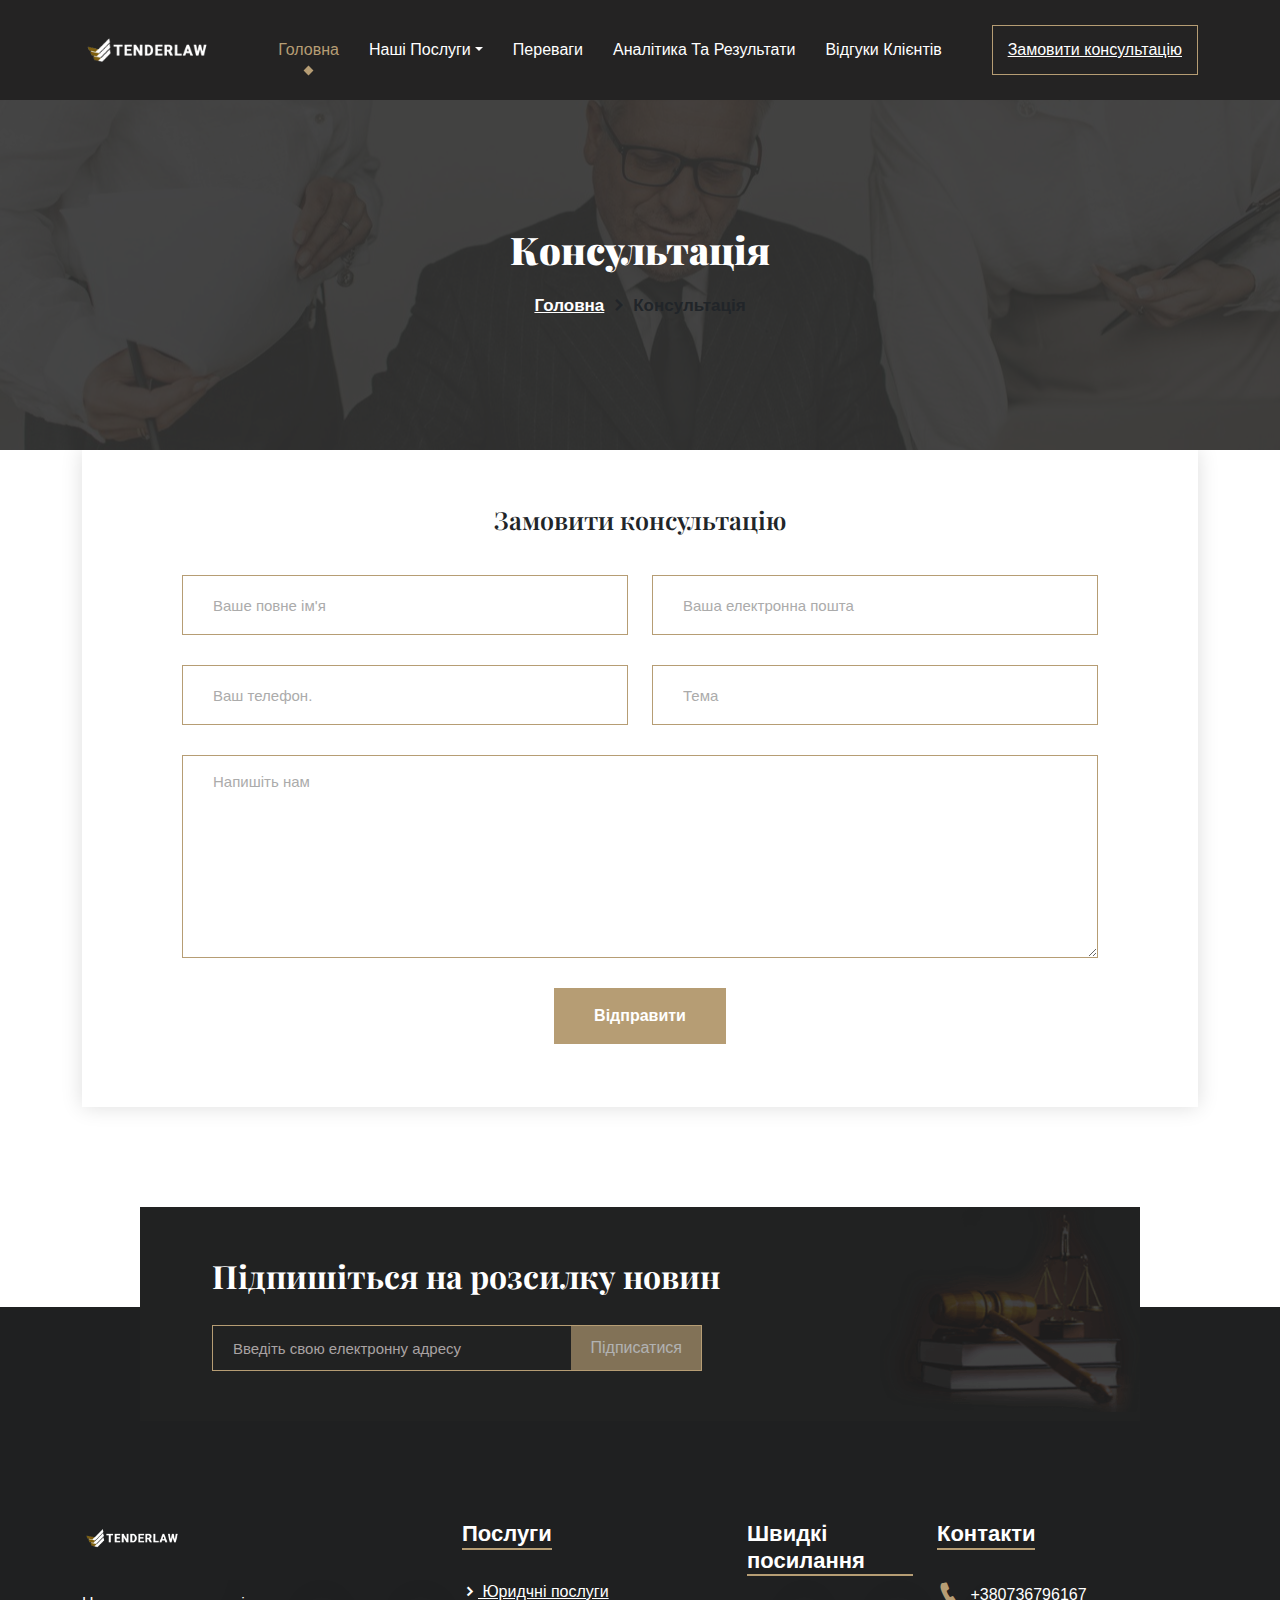
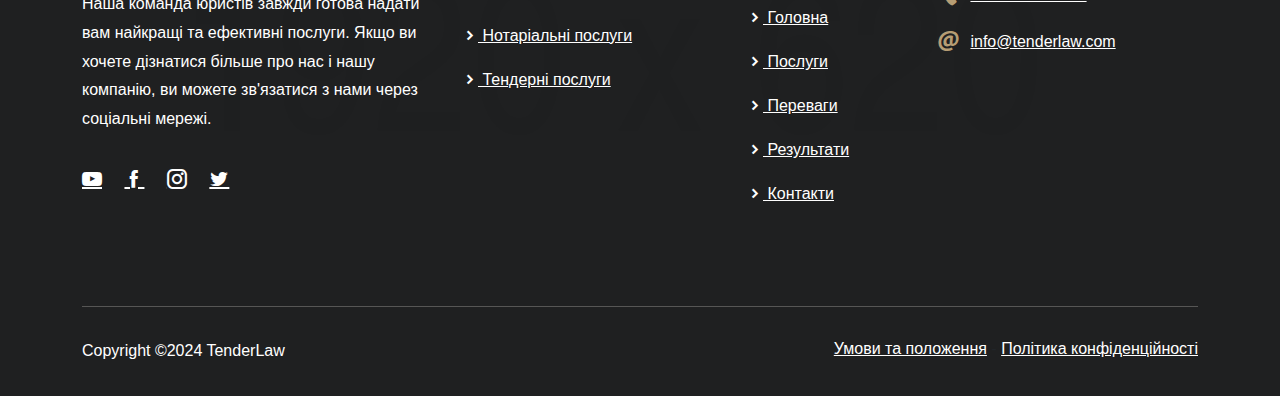
==== appointment.html @ b2e322ff "og test" ====
<!DOCTYPE html>
<html lang="zxx">
    <head>
        <!-- Google tag (gtag.js) -->
        <script async src="https://www.googletagmanager.com/gtag/js?id=G-SJS383S6HE"></script>
        <script>
          window.dataLayer = window.dataLayer || [];
          function gtag(){dataLayer.push(arguments);}
          gtag('js', new Date());
        
          gtag('config', 'G-SJS383S6HE');
        </script>
        
            <meta charset="UTF-8">
            <meta name="viewport" content="width=device-width, initial-scale=1.0">
            <meta http-equiv="X-UA-Compatible" content="ie=edge">
                    <!-- Bootstrap CSS -->
                    <link rel="stylesheet" href="assets/css/bootstrap.min.css">
                    <!-- Meanmenu CSS -->
                    <link rel="stylesheet" href="assets/css/meanmenu.css">
                    <!-- Icofont CSS -->
                    <link rel="stylesheet" href="assets/css/icofont.min.css">
                    <!-- Nice Select CSS -->
                    <link rel="stylesheet" href="assets/css/nice-select.min.css">
                    <!-- Owl Carousel CSS -->
                    <link rel="stylesheet" href="assets/css/owl.carousel.min.css">
                    <link rel="stylesheet" href="assets/css/owl.theme.default.min.css">
                    <!-- Magnific Popup CSS -->
                    <link rel="stylesheet" href="assets/css/magnific-popup.min.css">
                    <!-- Flaticon CSS -->
                    <link rel="stylesheet" href="assets/fonts/flaticon.css">
                    <!-- Wow CSS -->
                    <link rel="stylesheet" href="assets/css/animate.css">
                    <!-- Odometer CSS -->
                    <link rel="stylesheet" href="assets/css/odometer.min.css">
                    <!-- Style CSS -->
                    <link rel="stylesheet" href="assets/css/style.css">
                    <!-- Responsive CSS -->
                    <link rel="stylesheet" href="assets/css/responsive.css">
                    <link rel="shortcut icon" type="image/png" href="favicon.ico"/>
                    <script defer src="https://app.fastbots.ai/embed.js" data-bot-id="cm0ttchq61e6qr4bl7r3qzjcx"></script>   
                   <!-- HTML Meta Tags -->
<title>Зв'яжіться з нами | TenderLaw</title>
<meta name="description" content="Зв’яжіться з нами для отримання професійної юридичної допомоги. Залиште заявку на консультацію або зателефонуйте для швидкої підтримки вашого бізнесу!">

<!-- Facebook Meta Tags -->
<meta property="og:url" content="https://tenderlaw.com.ua/appointment.html">
<meta property="og:type" content="website">
<meta property="og:title" content="Зв'яжіться з нами | TenderLaw">
<meta property="og:description" content="Зв’яжіться з нами для отримання професійної юридичної допомоги. Залиште заявку на консультацію або зателефонуйте для швидкої підтримки вашого бізнесу!">
<!--
  You can generate this image URL dynamically: https://ogcdn.net/6064b869-74ed-4eb9-b76c-0b701ffe7e6b/v4/{site_text}/{title_text}/{image_url}/og.png
  Replace the variables in the brackets with your own values and use this URL in the image tag below this comment. Ensure values are URL encoded.
  For more information, read: https://www.opengraph.xyz/blog/how-to-implement-dynamic-open-graph-images
-->
<meta property="og:image" content="https://ogcdn.net/6064b869-74ed-4eb9-b76c-0b701ffe7e6b/v4/tenderlaw.com.ua/%D0%97%D0%B2'%D1%8F%D0%B6%D1%96%D1%82%D1%8C%D1%81%D1%8F%20%D0%B7%20%D0%BD%D0%B0%D0%BC%D0%B8%20%7C%20TenderLaw/https%3A%2F%2Fopengraph.b-cdn.net%2Fproduction%2Fimages%2Ff3acae7f-8118-4d6d-a928-812dd7dc01e0.jpg%3Ftoken%3DErFbvvofmeWz9QmgMToyPX--igacnJA3ilbsjHs80uU%26height%3D1800%26width%3D1200%26expires%3D33263859837/og.png">

<!-- Twitter Meta Tags -->
<meta name="twitter:card" content="summary_large_image">
<meta property="twitter:domain" content="tenderlaw.com.ua">
<meta property="twitter:url" content="https://tenderlaw.com.ua/appointment.html">
<meta name="twitter:title" content="Зв'яжіться з нами | TenderLaw">
<meta name="twitter:description" content="Зв’яжіться з нами для отримання професійної юридичної допомоги. Залиште заявку на консультацію або зателефонуйте для швидкої підтримки вашого бізнесу!">
<!--
  You can generate this image URL dynamically: https://ogcdn.net/6064b869-74ed-4eb9-b76c-0b701ffe7e6b/v4/{site_text}/{title_text}/{image_url}/og.png
  Replace the variables in the brackets with your own values and use this URL in the image tag below this comment. Ensure values are URL encoded.
  For more information, read: https://www.opengraph.xyz/blog/how-to-implement-dynamic-open-graph-images
-->
<meta name="twitter:image" content="https://ogcdn.net/6064b869-74ed-4eb9-b76c-0b701ffe7e6b/v4/tenderlaw.com.ua/%D0%97%D0%B2'%D1%8F%D0%B6%D1%96%D1%82%D1%8C%D1%81%D1%8F%20%D0%B7%20%D0%BD%D0%B0%D0%BC%D0%B8%20%7C%20TenderLaw/https%3A%2F%2Fopengraph.b-cdn.net%2Fproduction%2Fimages%2Ff3acae7f-8118-4d6d-a928-812dd7dc01e0.jpg%3Ftoken%3DErFbvvofmeWz9QmgMToyPX--igacnJA3ilbsjHs80uU%26height%3D1800%26width%3D1200%26expires%3D33263859837/og.png">

<!-- Meta Tags Generated via https://www.opengraph.xyz -->
                    <link href="https://cdn.jsdelivr.net/npm/bootstrap@5.3.0/dist/css/bootstrap.min.css" rel="stylesheet">
            <link rel="stylesheet" href="styles.css">
        </head>
    <body>
        <!-- Preloader -->
        <div class="loader">
            <div class="d-table">
                <div class="d-table-cell">
                    <div class="sk-folding-cube">
                        <div class="sk-cube1 sk-cube"></div>
                        <div class="sk-cube2 sk-cube"></div>
                        <div class="sk-cube4 sk-cube"></div>
                        <div class="sk-cube3 sk-cube"></div>
                    </div>
                </div>
            </div>
        </div>
        <!-- End Preloader -->

        <!-- Navbar -->
        <div class="navbar-area fixed-top">
            <!-- Menu For Mobile Device -->
            <div class="mobile-nav">
                <a href="index.html" class="logo">
                    <img src="assets/img/logo.png" alt="Logo">
                </a>
            </div>

            <!-- Menu For Desktop Device -->
            <div class="main-nav">
                <div class="container">
                    <nav class="navbar navbar-expand-md navbar-light">
                        <a class="navbar-brand" href="index.html">
                            <img src="assets/img/logo.png" alt="Logo">
                        </a>
                        <div class="collapse navbar-collapse mean-menu" id="navbarSupportedContent">
                            <ul class="navbar-nav">
                                <li class="nav-item">
                                    <a href="#" class="nav-link active">Головна</a>

                                </li>
                                 <li class="nav-item">
                                    <a href="about.html" class="nav-link dropdown-toggle">Наші Послуги</a>
                                    <ul class="dropdown-menu">
                                        <li class="nav-item">
                                            <a href="tender.html" class="nav-link">Тендерні</a>
                                        </li>
                                        <li class="nav-item">
                                            <a href="legal.html" class="nav-link">Юридичні</a>
                                        </li>
                                        <li class="nav-item">
                                            <a href="notarized.html" class="nav-link">Нотаріальні</a>
                                        </li>
                                    </ul>
                                </li>
                                <li class="nav-item">
                                    <a href="about.html" class="nav-link">Переваги</a>
                                </li>
                                <li class="nav-item">
                                    <a href="about.html" class="nav-link">Аналітика та результати</a>
                                </li>
                                <li class="nav-item">
                                    <a href="about.html" class="nav-link">Відгуки клієнтів</a>
                                </li>               
                            </ul> 
                            <div class="side-nav">
                                <a href="appointment.html">Замовити консультацію</a>
                            </div>
                        </div>
                    </nav>
                </div>
            </div>
        </div>
        <!-- End Navbar -->
        <!-- End Navbar -->

        <!-- Page Title -->
        <div class="page-title-area title-img-one">
            <div class="d-table">
                <div class="d-table-cell">
                    <div class="page-title-text">
                        <h2>Консультація</h2>
                        <ul>
                            <li>
                                <a href="index.html">Головна</a>
                            </li>
                            <li>
                                <i class="icofont-simple-right"></i>
                            </li>
                            <li>Консультація</li>
                        </ul>
                    </div>
                </div>
            </div>
        </div>
        <!-- End Page Title -->

        <!-- Team -->
        <!-- <section class="team-area team-area-three pt-100">
            <div class="container">
                <div class="row">
                    <div class="col-sm-6 col-lg-4">
                        <div class="team-item wow fadeInUp" data-wow-delay=".3s">
                            <img src="assets/img/home-one/team/1.jpg" alt="Team">
                            <div class="team-inner">
                                <ul>
                                    <li>
                                        <a href="https://www.facebook.com/" target="_blank">
                                            <i class="icofont-facebook"></i>
                                        </a>
                                    </li>
                                    <li>
                                        <a href="https://www.instagram.com/" target="_blank">
                                            <i class="icofont-instagram"></i>
                                        </a>
                                    </li>
                                    <li>
                                        <a href="https://www.twitter.com/" target="_blank">
                                            <i class="icofont-twitter"></i>
                                        </a>
                                    </li>
                                    <li>
                                        <a href="https://www.linkedin.com/" target="_blank">
                                            <i class="icofont-linkedin"></i>
                                        </a>
                                    </li>
                                </ul>
                                <h3>
                                    <a href="attorney-details.html">Attor. Jerry Hudson</a>
                                </h3>
                                <span>Family Consultant</span>
                            </div>
                        </div>
                    </div>
                    <div class="col-sm-6 col-lg-4">
                        <div class="team-item wow fadeInUp" data-wow-delay=".4s">
                            <img src="assets/img/home-one/team/2.jpg" alt="Team">
                            <div class="team-inner">
                                <ul>
                                    <li>
                                        <a href="https://www.facebook.com/" target="_blank">
                                            <i class="icofont-facebook"></i>
                                        </a>
                                    </li>
                                    <li>
                                        <a href="https://www.instagram.com/" target="_blank">
                                            <i class="icofont-instagram"></i>
                                        </a>
                                    </li>
                                    <li>
                                        <a href="https://www.twitter.com/" target="_blank">
                                            <i class="icofont-twitter"></i>
                                        </a>
                                    </li>
                                    <li>
                                        <a href="https://www.linkedin.com/" target="_blank">
                                            <i class="icofont-linkedin"></i>
                                        </a>
                                    </li>
                                </ul>
                                <h3>
                                    <a href="attorney-details.html">Attor. Juho Hudson</a>
                                </h3>
                                <span>Criminal Consultant</span>
                            </div>
                        </div>
                    </div>
                    <div class="col-sm-6 offset-sm-3 offset-lg-0 col-lg-4">
                        <div class="team-item wow fadeInUp" data-wow-delay=".5s">
                            <img src="assets/img/home-one/team/3.jpg" alt="Team">
                            <div class="team-inner">
                                <ul>
                                    <li>
                                        <a href="https://www.facebook.com/" target="_blank">
                                            <i class="icofont-facebook"></i>
                                        </a>
                                    </li>
                                    <li>
                                        <a href="https://www.instagram.com/" target="_blank">
                                            <i class="icofont-instagram"></i>
                                        </a>
                                    </li>
                                    <li>
                                        <a href="https://www.twitter.com/" target="_blank">
                                            <i class="icofont-twitter"></i>
                                        </a>
                                    </li>
                                    <li>
                                        <a href="https://www.linkedin.com/" target="_blank">
                                            <i class="icofont-linkedin"></i>
                                        </a>
                                    </li>
                                </ul>
                                <h3>
                                    <a href="attorney-details.html">Attor. Sarah Se</a>
                                </h3>
                                <span>Divorce Consultant</span>
                            </div>
                        </div>
                    </div>
                </div>
            </div>
        </section> -->
        <!-- End Team -->

        <!-- Contact Form -->
        <div class="contact-form contact-form-two contact-form-three">
            <div class="container">
                <div class="contact-wrap">
                    <form id="contactForm" class=""   action="https://formcarry.com/s/H1ct2k7RuKK"
                    method="POST"
                    enctype="multipart/form-data">
                        <h2>Замовити консультацію</h2>
                        <div class="row">
                            <div class="col-sm-6 col-lg-6">
                                <div class="form-group">
                                    <input type="text" name="name" id="name" class="form-control" required data-error="Введіть ім'я" placeholder="Ваше повне ім'я">
                                    <div class="help-block with-errors"></div>
                                </div>
                            </div>
    
                            <div class="col-sm-6 col-lg-6">
                                <div class="form-group">
                                    <input type="email" name="email" id="email" class="form-control" required data-error="Будь ласка, введіть свою електронну адресу" placeholder="Ваша електронна пошта">
                                    <div class="help-block with-errors"></div>
                                </div>
                            </div>
    
                            <div class="col-sm-6 col-lg-6">
                                <div class="form-group">
                                    <input type="text" name="phone_number" id="phone_number" required data-error="Будь ласка, введіть свій номер" class="form-control" placeholder="Ваш телефон.">
                                    <div class="help-block with-errors"></div>
                                </div>
                            </div>
    
                            <div class="col-sm-6 col-lg-6">
                                <div class="form-group">
                                    <input type="text" name="msg_subject" id="msg_subject" class="form-control" required data-error="Будь ласка, введіть вашу тему" placeholder="Тема">
                                    <div class="help-block with-errors"></div>
                                </div>
                            </div>
    
                            <div class="col-md-12 col-lg-12">
                                <div class="form-group">
                                    <textarea name="message" class="form-control" id="message" cols="30" rows="8" required data-error="Напишіть своє повідомлення" placeholder="Напишіть нам"></textarea>
                                    <div class="help-block with-errors"></div>
                                </div>
                            </div>
    
                            <div class="col-md-12 col-lg-12">
                                <div class="text-center">
                                    <button type="submit" class="contact-btn">Відправити</button>
                                </div>
                                <div id="msgSubmit" class="h3 text-center hidden"></div>
                                <div class="clearfix"></div>
                            </div>
                        </div>
                        <script src="https://www.google.com/recaptcha/api.js"></script>
                    </form>
                </div>
            </div>
        </div>
        <!-- End Contact Form -->

        <!-- Footer -->

            <footer>
            
                <!-- Newsletter -->
                <div class="newsletter-area">
                    <div class="container">
                        <img src="assets/img/newsletter.png" alt="Shape">
                        <h2>Підпишіться на розсилку новин</h2>
                        <form class="newsletter-form" data-toggle="validator">
                            <input type="email" class="form-control" placeholder="Введіть свою електронну адресу" name="EMAIL" required autocomplete="off">
        
                            <button class="btn contact-btn" type="submit">
                                Підписатися
                            </button>
        
                            <div id="validator-newsletter" class="form-result"></div>
                        </form>
                    </div>
                </div>
                <!-- End Newsletter -->
        
                <div class="container">
                    <div class="row">
                        <div class="col-sm-6 col-lg-4">
                            <div class="footer-item">
                                <div class="footer-logo">
                                    <a href="#">
                                        <img src="assets/img/logo.png" alt="Logo">
                                    </a>
                                    <p>
                                        Наша команда юристів завжди готова надати вам найкращі та ефективні послуги. Якщо ви хочете дізнатися більше про нас і нашу компанію, ви можете зв'язатися з нами через соціальні мережі.</p>
                                    <ul>
                                        <li>
                                            <a href="https://www.youtube.com/" target="_blank">
                                                <i class="icofont-youtube-play"></i>
                                            </a>
                                        </li>
                                        <li>
                                            <a href="https://www.facebook.com/" target="_blank">
                                                <i class="icofont-facebook"></i>
                                            </a>
                                        </li>
                                        <li>
                                            <a href="https://www.instagram.com/" target="_blank">
                                                <i class="icofont-instagram"></i>
                                            </a>
                                        </li>
                                        <li>
                                            <a href="https://www.twitter.com/" target="_blank">
                                                <i class="icofont-twitter"></i>
                                            </a>
                                        </li>
                                    </ul>
                                </div>
                            </div>
                        </div>
                        <div class="col-sm-6 col-lg-3">
                            <div class="footer-item">
                                <div class="footer-service">
                                    <h3>Послуги</h3>
                                    <ul>
                                        <li>
                                            <a href="/">
                                                <i class="icofont-simple-right"></i>
                                               Юридчні послуги
                                            </a>
                                        </li>
                                        <li>
                                            <a href="/">
                                                <i class="icofont-simple-right"></i>
                                                Нотаріальні послуги
                                            </a>
                                        </li>
                                        <li>
                                            <a href="/">
                                                <i class="icofont-simple-right"></i>
                                                Тендерні послуги
                                            </a>
                                        </li>
        
                                    </ul>
                                </div>
                            </div>
                        </div>
                        <div class="col-sm-6 col-lg-2">
                            <div class="footer-item">
                                <div class="footer-service">
                                    <h3>Швидкі посилання</h3>
                                    <ul>
                                        <li>
                                            <a href="index.html">
                                                <i class="icofont-simple-right"></i>
                                                Головна
                                            </a>
                                        </li>
                                        <li>
                                            <a href="/">
                                                <i class="icofont-simple-right"></i>
                                                Послуги
                                            </a>
                                        </li>
                                        <li>
                                            <a href="/">
                                                <i class="icofont-simple-right"></i>
                                                Переваги
                                            </a>
                                        </li>
                                        <li>
                                            <a href="/">
                                                <i class="icofont-simple-right"></i>
                                                Результати
                                            </a>
                                        </li>
                                        <li>
                                            <a href="/">
                                                <i class="icofont-simple-right"></i>
                                                Контакти
                                            </a>
                                        </li>
                                    </ul>
                                </div>
                            </div>
                        </div>
                        <div class="col-sm-6 col-lg-3">
                            <div class="footer-item">
                                <div class="footer-find">
                                    <h3>Контакти</h3>
                                    <ul>
                                        <li>
                                            <i class="icofont-ui-call"></i>
                                            <a href="tel:+380736796167">+380736796167</a>
                                        </li>
                                        <li>
                                            <i class="icofont-at"></i>
                                            <a href="mailto:info@tenderlaw.com">info@tenderlaw.com</a>
                                        </li>
                                    </ul>
                                </div>
                            </div>
                        </div>
                    </div>
                    <div class="copyright-area">
                        <div class="row">
                            <div class="col-sm-7 col-lg-6">
                                <div class="copyright-item">
                                    <p>Copyright ©2024 TenderLaw</p>
                                </div>
                            </div>
                            <div class="col-sm-5 col-lg-6">
                                <div class="copyright-item copyright-right">
                                    <a href="terms-conditions.html" target="_blank">Умови та положення</a> <span>-</span> 
                                    <a href="privacy-policy.html" target="_blank">Політика конфіденційності</a>
                                </div>
                            </div>
                        </div>
                    </div>
                </div>
            </footer>
        <!-- End Footer -->


        <!-- Essential JS -->
        <script src="assets/js/jquery.min.js"></script>
        <script src="assets/js/popper.min.js"></script>
        <script src="assets/js/bootstrap.min.js"></script>
        <!-- Meanmenu JS -->
        <script src="assets/js/jquery.meanmenu.js"></script>
        <!-- Nice Select JS -->
        <script src="assets/js/jquery.nice-select.min.js"></script>
        <!-- Form Ajaxchimp JS -->
		<script src="assets/js/jquery.ajaxchimp.min.js"></script>
		<!-- Form Validator JS -->
		<script src="assets/js/form-validator.min.js"></script>
		<!-- Contact JS -->
        <script src="assets/js/contact-form-script.js"></script>
        <!-- Owl Carousel JS -->
        <script src="assets/js/owl.carousel.min.js"></script>
        <!-- Odometer JS -->
        <script src="assets/js/odometer.min.js"></script>
        <script src="assets/js/jquery.appear.min.js"></script>
        <!-- Magnific Popup JS -->
        <script src="assets/js/jquery.magnific-popup.min.js"></script>
        <!-- Wow JS -->
        <script src="assets/js/wow.min.js"></script>
        <!-- Custom JS -->
        <script src="assets/js/custom.js"></script>

    </body>
</html>
---- assets/css/meanmenu.css ----
a.meanmenu-reveal {
	display: none;
}
/* when under viewport size, .mean-container is added to body */
.mean-container .mean-bar {
	float: left;
	width: 100%;
	position: absolute;
	background: transparent;
	padding: 20px 0 0;
	z-index: 999;
	border-bottom: 1px solid rgba(0, 0, 0, 0.03);
	height: 55px;
}
.mean-container a.meanmenu-reveal {
	width: 35px;
	height: 30px;
	padding: 12px 15px 0 0;
	position: absolute;
	right: 0;
	cursor: pointer;
	color: #ffffff;
	text-decoration: none;
	font-size: 16px;
	text-indent: -9999em;
	line-height: 22px;
	font-size: 1px;
	display: block;
	font-weight: 700;
}
.mean-container a.meanmenu-reveal span {
	display: block;
	background: #ffffff;
	height: 4px;
    margin-top: 3px;
    border-radius: 3px;
}
.mean-container .mean-nav {
	float: left;
	width: 100%;
	background: #ffffff;
	margin-top: 55px;
}
.mean-container .mean-nav ul {
	padding: 0;
	margin: 0;
	width: 100%;
	border: none;
	list-style-type: none;
}
.mean-container .mean-nav ul li {
	position: relative;
	float: left;
	width: 100%;
}
.mean-container .mean-nav ul li a {
	display: block;
	float: left;
	width: 90%;
	padding: 1em 5%;
	margin: 0;
	text-align: left;
	color: #677294;
	border-top: 1px solid #DBEEFD;
	text-decoration: none;
}
.mean-container .mean-nav ul li a.active {
	color: #000000;
}
.mean-container .mean-nav ul li li a {
	width: 80%;
	padding: 1em 10%;
	color: #677294;
	border-top: 1px solid #DBEEFD;
	opacity: 1;
	filter: alpha(opacity=75);
	text-shadow: none !important;
	visibility: visible;
	text-transform: none;
	font-size: 14px;
}
.mean-container .mean-nav ul li.mean-last a {
	border-bottom: none;
	margin-bottom: 0;
}
.mean-container .mean-nav ul li li li a {
	width: 70%;
	padding: 1em 15%;
}
.mean-container .mean-nav ul li li li li a {
	width: 60%;
	padding: 1em 20%;
}
.mean-container .mean-nav ul li li li li li a {
	width: 50%;
	padding: 1em 25%;
}
.mean-container .mean-nav ul li a:hover {
	background: #252525;
	background: rgba(255,255,255,0.1);
}
.mean-container .mean-nav ul li a.mean-expand {
	margin-top: 3px;
	width: 100%;
	height: 24px;
	padding: 12px !important;
	text-align: right ;
	position: absolute;
	right: 0;
	top: 0;
	z-index: 2;
	font-weight: 700;
	background: transparent;
	border: none !important;
}
.mean-container .mean-push {
	float: left;
	width: 100%;
	padding: 0;
	margin: 0;
	clear: both;
}
.mean-nav .wrapper {
	width: 100%;
	padding: 0;
	margin: 0;
}
/* Fix for box sizing on Foundation Framework etc. */
.mean-container .mean-bar, .mean-container .mean-bar * {
	-webkit-box-sizing: content-box;
	-moz-box-sizing: content-box;
	box-sizing: content-box;
}
.mean-remove {
	display: none !important;
}
.mobile-nav {
    display: none;
}
.mobile-nav.mean-container .mean-nav ul li a.active {
    color: #FF2D55;
}
.main-nav {
    background: #000;
    position: absolute;
    top: 0;
    left: 0;
    padding-top: 15px;
    padding-bottom: 15px;
    width: 100%;
    z-index: 999;
    height: auto;
}
.mean-nav .dropdown-toggle::after {
	display: none;
}
.navbar-light .navbar-brand, .navbar-light .navbar-brand:hover {
    color: #fff;
    font-weight: bold;
    text-transform: uppercase;
}
.main-nav nav ul {
    padding: 0;
    margin: 0;
    list-style-type: none;
}
.main-nav nav .navbar-nav .nav-item {
    position: relative;
    padding: 15px 0;
}
.main-nav nav .navbar-nav .nav-item a {
    font-weight: 500;
    font-size: 16px;
    text-transform: uppercase;
    color: #ffffff;
    padding-left: 0;
    padding-right: 0;
    padding-top: 0;
    padding-bottom: 0;
    margin-left: 15px;
    margin-right: 15px;
}
.main-nav nav .navbar-nav .nav-item a:hover, 
.main-nav nav .navbar-nav .nav-item a:focus, 
.main-nav nav .navbar-nav .nav-item a.active {
    color: #FF2D55;
}
.main-nav nav .navbar-nav .nav-item:hover a {
    color: #FF2D55;
}
.main-nav nav .navbar-nav .nav-item .dropdown-menu {
    -webkit-box-shadow: 0 0 30px 0 rgba(0, 0, 0, 0.05);
            box-shadow: 0 0 30px 0 rgba(0, 0, 0, 0.05);
    background: #0d1028;
    position: absolute;
    top: 80px;
    left: 0;
    width: 250px;
    z-index: 99;
    display: block;
    padding-top: 20px;
    padding-left: 5px;
    padding-right: 5px;
    padding-bottom: 20px;
    opacity: 0;
    visibility: hidden;
    -webkit-transition: all 0.3s ease-in-out;
    transition: all 0.3s ease-in-out;
}
.main-nav nav .navbar-nav .nav-item .dropdown-menu li {
    position: relative;
    padding: 0;
}
.main-nav nav .navbar-nav .nav-item .dropdown-menu li a {
    font-size: 15px;
    font-weight: 500;
    text-transform: capitalize;
    padding: 9px 15px;
    margin: 0;
    display: block;
    color: #ffffff;
}
.main-nav nav .navbar-nav .nav-item .dropdown-menu li a:hover, 
.main-nav nav .navbar-nav .nav-item .dropdown-menu li a:focus, 
.main-nav nav .navbar-nav .nav-item .dropdown-menu li a.active {
    color: #FF2D55;
}
.main-nav nav .navbar-nav .nav-item .dropdown-menu li .dropdown-menu {
    position: absolute;
    left: -100%;
    top: 0;
    opacity: 0 !important;
    visibility: hidden !important;
}
.main-nav nav .navbar-nav .nav-item .dropdown-menu li:hover .dropdown-menu {
    opacity: 1 !important;
    visibility: visible !important;
    top: -20px !important;
}
.main-nav nav .navbar-nav .nav-item .dropdown-menu li .dropdown-menu li .dropdown-menu {
    position: absolute;
    left: -100%;
    top: 0;
    opacity: 0 !important;
    visibility: hidden !important;
}
.main-nav nav .navbar-nav .nav-item .dropdown-menu li:hover .dropdown-menu li:hover .dropdown-menu {
    opacity: 1 !important;
    visibility: visible !important;
    top: -20px !important;
}
.main-nav nav .navbar-nav .nav-item .dropdown-menu li .dropdown-menu li a {
    color: #ffffff;
    text-transform: capitalize;
}
.main-nav nav .navbar-nav .nav-item .dropdown-menu li .dropdown-menu li a:hover, 
.main-nav nav .navbar-nav .nav-item .dropdown-menu li .dropdown-menu li a:focus, 
.main-nav nav .navbar-nav .nav-item .dropdown-menu li .dropdown-menu li a.active {
    color: #FF2D55;
}
.main-nav nav .navbar-nav .nav-item .dropdown-menu li:hover a {
    color: #FF2D55;
}
.main-nav nav .navbar-nav .nav-item:hover ul {
    opacity: 1;
    visibility: visible;
    top: 100%;
}
.main-nav nav .navbar-nav .nav-item:last-child .dropdown-menu {
    left: auto;
    right: 0;
}

/* Responsive Style */
@media only screen and (max-width: 991px) {
    .mobile-nav {
        display: block;
        position: relative;
    }
    .mobile-nav .logo {
		text-decoration: none;
        position: absolute;
        top: 11px;
        z-index: 999;
        left: 15px;
        color: #fff;
        font-weight: bold;
        text-transform: uppercase;
        font-size: 20px;
    }
    .mean-container .mean-bar {
        background-color: #000;
        padding: 0;
    }
    .mean-container a.meanmenu-reveal {
        padding: 15px 15px 0 0;
    }
    .mobile-nav nav .navbar-nav .nav-item a i {
        display: none;
    }
    .main-nav {
        display: none !important;
    }
}
---- assets/fonts/flaticon.css ----
/*
  	Flaticon icon font: Flaticon
  	Creation date: 24/03/2020 19:05
  	*/

@font-face {
  font-family: "Flaticon";
  src: url("./Flaticon.eot");
  src: url("./Flaticon.eot?#iefix") format("embedded-opentype"),
       url("./Flaticon.woff2") format("woff2"),
       url("./Flaticon.woff") format("woff"),
       url("./Flaticon.ttf") format("truetype"),
       url("./Flaticon.svg#Flaticon") format("svg");
  font-weight: normal;
  font-style: normal;
}

@media screen and (-webkit-min-device-pixel-ratio:0) {
  @font-face {
    font-family: "Flaticon";
    src: url("./Flaticon.svg#Flaticon") format("svg");
  }
}

[class^="flaticon-"]:before, [class*=" flaticon-"]:before,
[class^="flaticon-"]:after, [class*=" flaticon-"]:after {   
  font-family: Flaticon;
font-style: normal;
}

.flaticon-leader:before { content: "\f100"; }
.flaticon-checkmark:before { content: "\f101"; }
.flaticon-law:before { content: "\f102"; }
.flaticon-family:before { content: "\f103"; }
.flaticon-inheritance:before { content: "\f104"; }
.flaticon-mortarboard:before { content: "\f105"; }
.flaticon-auction:before { content: "\f106"; }
.flaticon-vulnerability:before { content: "\f107"; }
.flaticon-experience:before { content: "\f108"; }
.flaticon-lawyer:before { content: "\f109"; }
.flaticon-balance:before { content: "\f10a"; }
.flaticon-pin:before { content: "\f10b"; }
.flaticon-email:before { content: "\f10c"; }
.flaticon-call:before { content: "\f10d"; }
.flaticon-judge:before { content: "\f10e"; }
.flaticon-medal:before { content: "\f10f"; }
.flaticon-team:before { content: "\f110"; }
.flaticon-download:before { content: "\f111"; }
.flaticon-money-bag:before { content: "\f112"; }
.flaticon-time:before { content: "\f113"; }
.flaticon-conversation:before { content: "\f114"; }
.flaticon-support:before { content: "\f115"; }
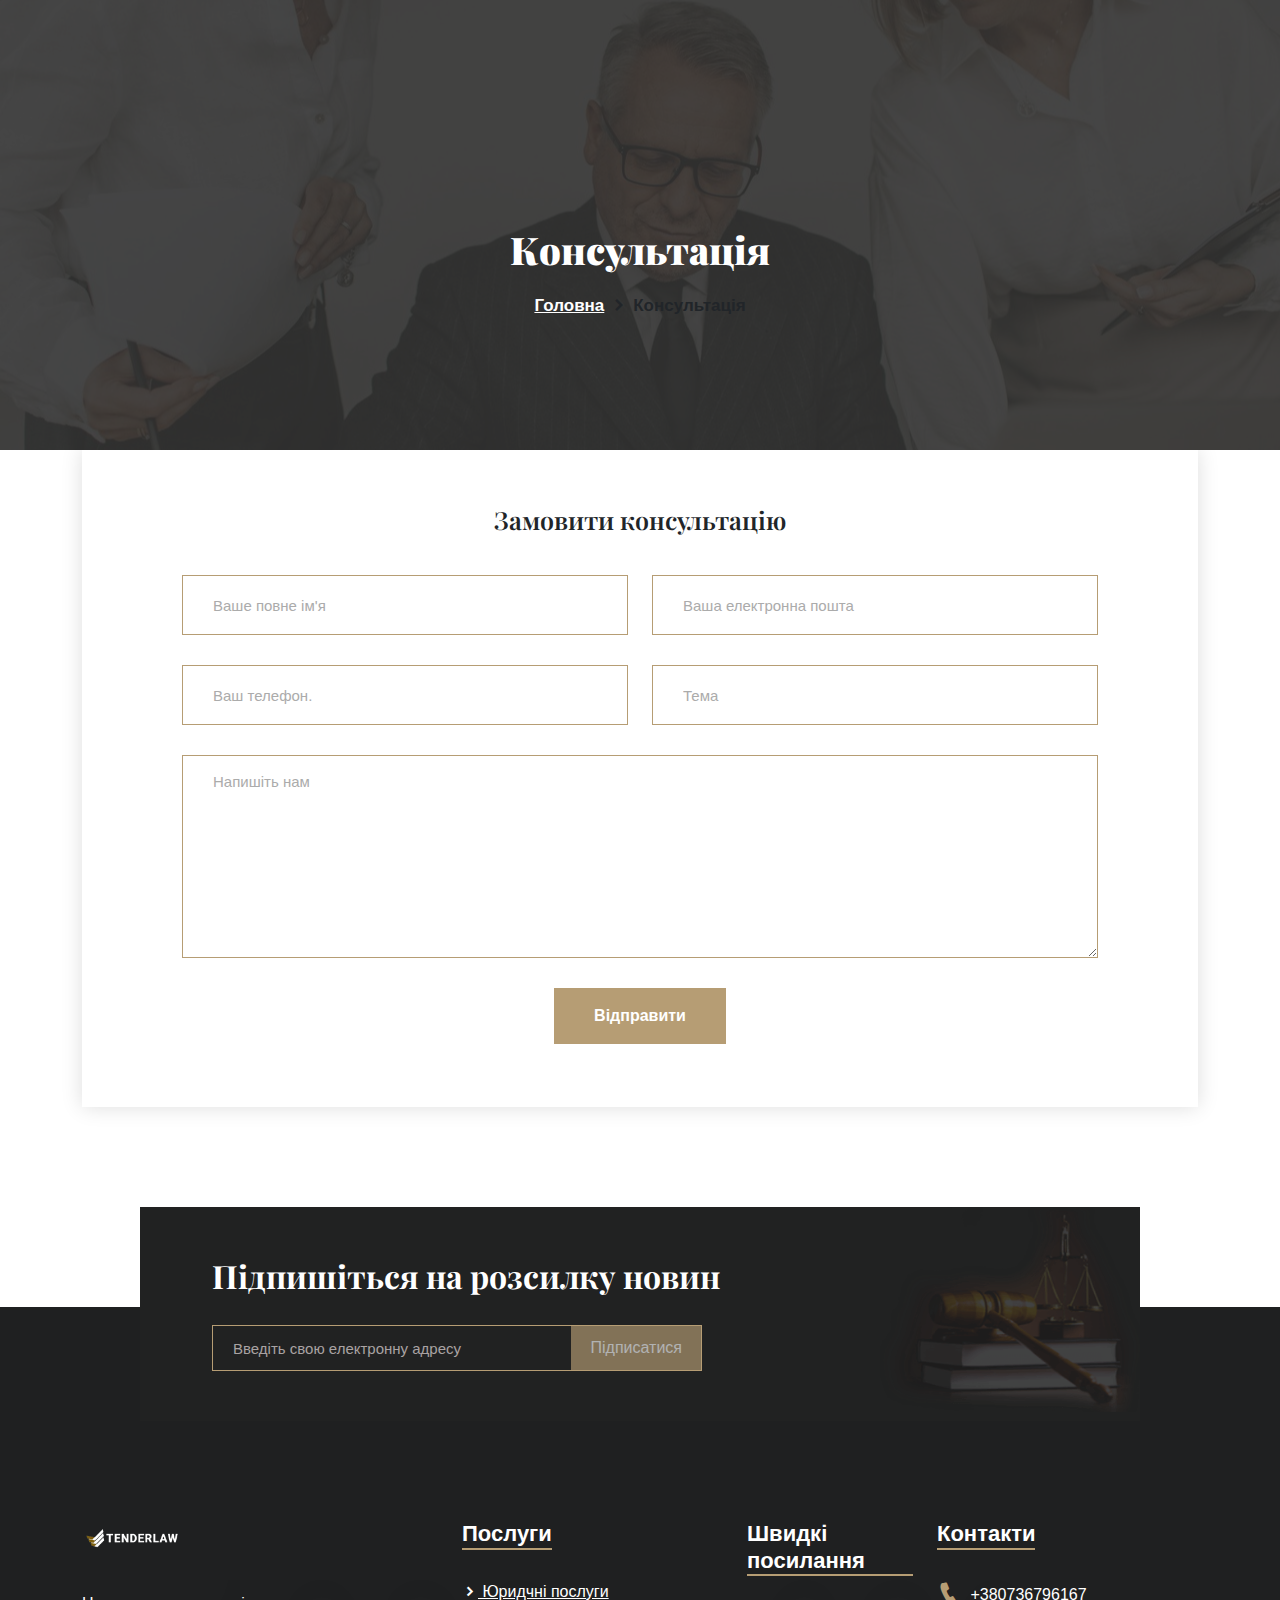
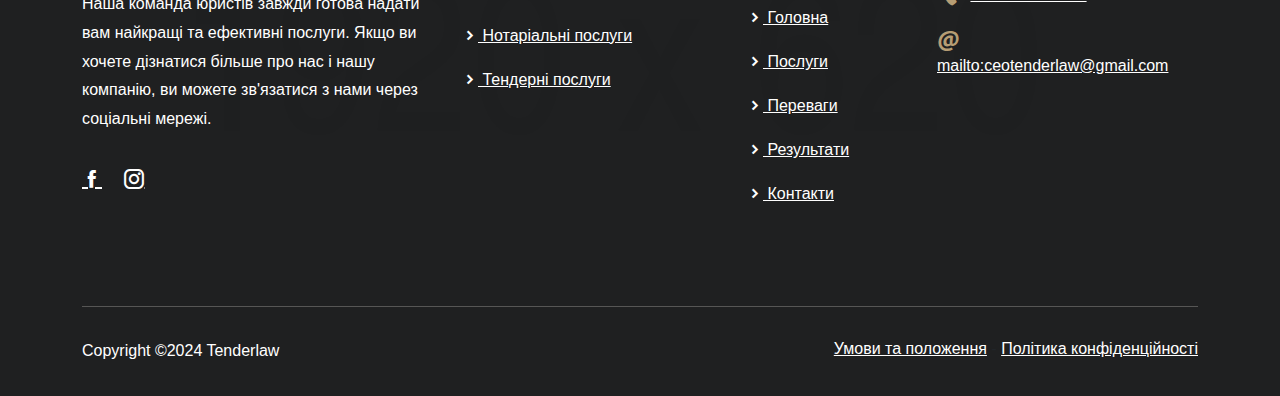
==== commit 91d8d95b: "fix mobile" ====
--- a/appointment.html
+++ b/appointment.html
@@ -89,58 +89,12 @@
         <!-- End Preloader -->
 
         <!-- Navbar -->
-        <div class="navbar-area fixed-top">
-            <!-- Menu For Mobile Device -->
-            <div class="mobile-nav">
-                <a href="index.html" class="logo">
-                    <img src="assets/img/logo.png" alt="Logo">
-                </a>
-            </div>
-
-            <!-- Menu For Desktop Device -->
-            <div class="main-nav">
-                <div class="container">
-                    <nav class="navbar navbar-expand-md navbar-light">
-                        <a class="navbar-brand" href="index.html">
-                            <img src="assets/img/logo.png" alt="Logo">
-                        </a>
-                        <div class="collapse navbar-collapse mean-menu" id="navbarSupportedContent">
-                            <ul class="navbar-nav">
-                                <li class="nav-item">
-                                    <a href="#" class="nav-link active">Головна</a>
-
-                                </li>
-                                 <li class="nav-item">
-                                    <a href="about.html" class="nav-link dropdown-toggle">Наші Послуги</a>
-                                    <ul class="dropdown-menu">
-                                        <li class="nav-item">
-                                            <a href="tender.html" class="nav-link">Тендерні</a>
-                                        </li>
-                                        <li class="nav-item">
-                                            <a href="legal.html" class="nav-link">Юридичні</a>
-                                        </li>
-                                        <li class="nav-item">
-                                            <a href="notarized.html" class="nav-link">Нотаріальні</a>
-                                        </li>
-                                    </ul>
-                                </li>
-                                <li class="nav-item">
-                                    <a href="about.html" class="nav-link">Переваги</a>
-                                </li>
-                                <li class="nav-item">
-                                    <a href="about.html" class="nav-link">Аналітика та результати</a>
-                                </li>
-                                <li class="nav-item">
-                                    <a href="about.html" class="nav-link">Відгуки клієнтів</a>
-                                </li>               
-                            </ul> 
-                            <div class="side-nav">
-                                <a href="appointment.html">Замовити консультацію</a>
-                            </div>
-                        </div>
-                    </nav>
-                </div>
-            </div>
+        <div class="mobile-nav">
+            <a href="index.html" class="logo">
+                <img src="assets/img/logo.png" alt="Logo">
+            </a>
+            <a href="tel:+380736796167"><img src="img/icons/phone-call.png" class="logo" style="position: absolute;height: 25px;width: 25px;top: 15px;right: 15px;left: 75%;"/></a>
+            <a href="mailto:ceotenderlaw@gmail.com "><img src="img/icons/email.png" class="logo" style="position: absolute;height: 25px;width: 25px;top: 15px;right: 15px;left: 64%;"/></a>
         </div>
         <!-- End Navbar -->
         <!-- End Navbar -->
@@ -335,163 +289,163 @@
 
         <!-- Footer -->
 
-            <footer>
+        <footer>
             
-                <!-- Newsletter -->
-                <div class="newsletter-area">
-                    <div class="container">
-                        <img src="assets/img/newsletter.png" alt="Shape">
-                        <h2>Підпишіться на розсилку новин</h2>
-                        <form class="newsletter-form" data-toggle="validator">
-                            <input type="email" class="form-control" placeholder="Введіть свою електронну адресу" name="EMAIL" required autocomplete="off">
-        
-                            <button class="btn contact-btn" type="submit">
-                                Підписатися
-                            </button>
-        
-                            <div id="validator-newsletter" class="form-result"></div>
-                        </form>
-                    </div>
-                </div>
-                <!-- End Newsletter -->
-        
+            <!-- Newsletter -->
+            <div class="newsletter-area">
                 <div class="container">
+                    <img src="assets/img/newsletter.png" alt="Shape">
+                    <h2>Підпишіться на розсилку новин</h2>
+                    <form class="newsletter-form" data-toggle="validator">
+                        <input type="email" class="form-control" placeholder="Введіть свою електронну адресу" name="EMAIL" required autocomplete="off">
+    
+                        <button class="btn contact-btn" type="submit">
+                            Підписатися
+                        </button>
+    
+                        <div id="validator-newsletter" class="form-result"></div>
+                    </form>
+                </div>
+            </div>
+            <!-- End Newsletter -->
+    
+            <div class="container">
+                <div class="row">
+                    <div class="col-sm-6 col-lg-4">
+                        <div class="footer-item">
+                            <div class="footer-logo">
+                                <a href="#">
+                                    <img src="assets/img/logo.png" alt="Logo">
+                                </a>
+                                <p>
+                                    Наша команда юристів завжди готова надати вам найкращі та ефективні послуги. Якщо ви хочете дізнатися більше про нас і нашу компанію, ви можете зв'язатися з нами через соціальні мережі.</p>
+                                <ul>
+                                    <!-- <li>
+                                        <a href="https://www.youtube.com/" target="_blank">
+                                            <i class="icofont-youtube-play"></i>
+                                        </a>
+                                    </li> -->
+                                    <li>
+                                        <a href="https://www.facebook.com/people/Tenderlaw/" target="_blank">
+                                            <i class="icofont-facebook"></i>
+                                        </a>
+                                    </li>
+                                    <li>
+                                        <a href="https://www.instagram.com/tenderlaw.ua/" target="_blank">
+                                            <i class="icofont-instagram"></i>
+                                        </a>
+                                    </li>
+                                    <!-- <li>
+                                        <a href="https://www.twitter.com/" target="_blank">
+                                            <i class="icofont-twitter"></i>
+                                        </a>
+                                    </li> -->
+                                </ul>
+                            </div>
+                        </div>
+                    </div>
+                    <div class="col-sm-6 col-lg-3">
+                        <div class="footer-item">
+                            <div class="footer-service">
+                                <h3>Послуги</h3>
+                                <ul>
+                                    <li>
+                                        <a href="/">
+                                            <i class="icofont-simple-right"></i>
+                                           Юридчні послуги
+                                        </a>
+                                    </li>
+                                    <li>
+                                        <a href="/">
+                                            <i class="icofont-simple-right"></i>
+                                            Нотаріальні послуги
+                                        </a>
+                                    </li>
+                                    <li>
+                                        <a href="/">
+                                            <i class="icofont-simple-right"></i>
+                                            Тендерні послуги
+                                        </a>
+                                    </li>
+    
+                                </ul>
+                            </div>
+                        </div>
+                    </div>
+                    <div class="col-sm-6 col-lg-2">
+                        <div class="footer-item">
+                            <div class="footer-service">
+                                <h3>Швидкі посилання</h3>
+                                <ul>
+                                    <li>
+                                        <a href="index.html">
+                                            <i class="icofont-simple-right"></i>
+                                            Головна
+                                        </a>
+                                    </li>
+                                    <li>
+                                        <a href="/">
+                                            <i class="icofont-simple-right"></i>
+                                            Послуги
+                                        </a>
+                                    </li>
+                                    <li>
+                                        <a href="/">
+                                            <i class="icofont-simple-right"></i>
+                                            Переваги
+                                        </a>
+                                    </li>
+                                    <li>
+                                        <a href="/">
+                                            <i class="icofont-simple-right"></i>
+                                            Результати
+                                        </a>
+                                    </li>
+                                    <li>
+                                        <a href="/">
+                                            <i class="icofont-simple-right"></i>
+                                            Контакти
+                                        </a>
+                                    </li>
+                                </ul>
+                            </div>
+                        </div>
+                    </div>
+                    <div class="col-sm-6 col-lg-3">
+                        <div class="footer-item">
+                            <div class="footer-find">
+                                <h3>Контакти</h3>
+                                <ul>
+                                    <li>
+                                        <i class="icofont-ui-call"></i>
+                                        <a href="tel:+380736796167">+380736796167</a>
+                                    </li>
+                                    <li>
+                                        <i class="icofont-at"></i>
+                                        <a href="mailto:ceotenderlaw@gmail.com">mailto:ceotenderlaw@gmail.com</a>
+                                    </li>
+                                </ul>
+                            </div>
+                        </div>
+                    </div>
+                </div>
+                <div class="copyright-area">
                     <div class="row">
-                        <div class="col-sm-6 col-lg-4">
-                            <div class="footer-item">
-                                <div class="footer-logo">
-                                    <a href="#">
-                                        <img src="assets/img/logo.png" alt="Logo">
-                                    </a>
-                                    <p>
-                                        Наша команда юристів завжди готова надати вам найкращі та ефективні послуги. Якщо ви хочете дізнатися більше про нас і нашу компанію, ви можете зв'язатися з нами через соціальні мережі.</p>
-                                    <ul>
-                                        <li>
-                                            <a href="https://www.youtube.com/" target="_blank">
-                                                <i class="icofont-youtube-play"></i>
-                                            </a>
-                                        </li>
-                                        <li>
-                                            <a href="https://www.facebook.com/" target="_blank">
-                                                <i class="icofont-facebook"></i>
-                                            </a>
-                                        </li>
-                                        <li>
-                                            <a href="https://www.instagram.com/" target="_blank">
-                                                <i class="icofont-instagram"></i>
-                                            </a>
-                                        </li>
-                                        <li>
-                                            <a href="https://www.twitter.com/" target="_blank">
-                                                <i class="icofont-twitter"></i>
-                                            </a>
-                                        </li>
-                                    </ul>
-                                </div>
-                            </div>
-                        </div>
-                        <div class="col-sm-6 col-lg-3">
-                            <div class="footer-item">
-                                <div class="footer-service">
-                                    <h3>Послуги</h3>
-                                    <ul>
-                                        <li>
-                                            <a href="/">
-                                                <i class="icofont-simple-right"></i>
-                                               Юридчні послуги
-                                            </a>
-                                        </li>
-                                        <li>
-                                            <a href="/">
-                                                <i class="icofont-simple-right"></i>
-                                                Нотаріальні послуги
-                                            </a>
-                                        </li>
-                                        <li>
-                                            <a href="/">
-                                                <i class="icofont-simple-right"></i>
-                                                Тендерні послуги
-                                            </a>
-                                        </li>
-        
-                                    </ul>
-                                </div>
-                            </div>
-                        </div>
-                        <div class="col-sm-6 col-lg-2">
-                            <div class="footer-item">
-                                <div class="footer-service">
-                                    <h3>Швидкі посилання</h3>
-                                    <ul>
-                                        <li>
-                                            <a href="index.html">
-                                                <i class="icofont-simple-right"></i>
-                                                Головна
-                                            </a>
-                                        </li>
-                                        <li>
-                                            <a href="/">
-                                                <i class="icofont-simple-right"></i>
-                                                Послуги
-                                            </a>
-                                        </li>
-                                        <li>
-                                            <a href="/">
-                                                <i class="icofont-simple-right"></i>
-                                                Переваги
-                                            </a>
-                                        </li>
-                                        <li>
-                                            <a href="/">
-                                                <i class="icofont-simple-right"></i>
-                                                Результати
-                                            </a>
-                                        </li>
-                                        <li>
-                                            <a href="/">
-                                                <i class="icofont-simple-right"></i>
-                                                Контакти
-                                            </a>
-                                        </li>
-                                    </ul>
-                                </div>
-                            </div>
-                        </div>
-                        <div class="col-sm-6 col-lg-3">
-                            <div class="footer-item">
-                                <div class="footer-find">
-                                    <h3>Контакти</h3>
-                                    <ul>
-                                        <li>
-                                            <i class="icofont-ui-call"></i>
-                                            <a href="tel:+380736796167">+380736796167</a>
-                                        </li>
-                                        <li>
-                                            <i class="icofont-at"></i>
-                                            <a href="mailto:info@tenderlaw.com">info@tenderlaw.com</a>
-                                        </li>
-                                    </ul>
-                                </div>
-                            </div>
-                        </div>
-                    </div>
-                    <div class="copyright-area">
-                        <div class="row">
-                            <div class="col-sm-7 col-lg-6">
-                                <div class="copyright-item">
-                                    <p>Copyright ©2024 TenderLaw</p>
-                                </div>
-                            </div>
-                            <div class="col-sm-5 col-lg-6">
-                                <div class="copyright-item copyright-right">
-                                    <a href="terms-conditions.html" target="_blank">Умови та положення</a> <span>-</span> 
-                                    <a href="privacy-policy.html" target="_blank">Політика конфіденційності</a>
-                                </div>
-                            </div>
-                        </div>
-                    </div>
-                </div>
-            </footer>
+                        <div class="col-sm-7 col-lg-6">
+                            <div class="copyright-item">
+                                <p>Copyright ©2024 Tenderlaw</p>
+                            </div>
+                        </div>
+                        <div class="col-sm-5 col-lg-6">
+                            <div class="copyright-item copyright-right">
+                                <a href="terms-conditions.html" target="_blank">Умови та положення</a> <span>-</span> 
+                                <a href="privacy-policy.html" target="_blank">Політика конфіденційності</a>
+                            </div>
+                        </div>
+                    </div>
+                </div>
+            </div>
+        </footer>
         <!-- End Footer -->
 
 
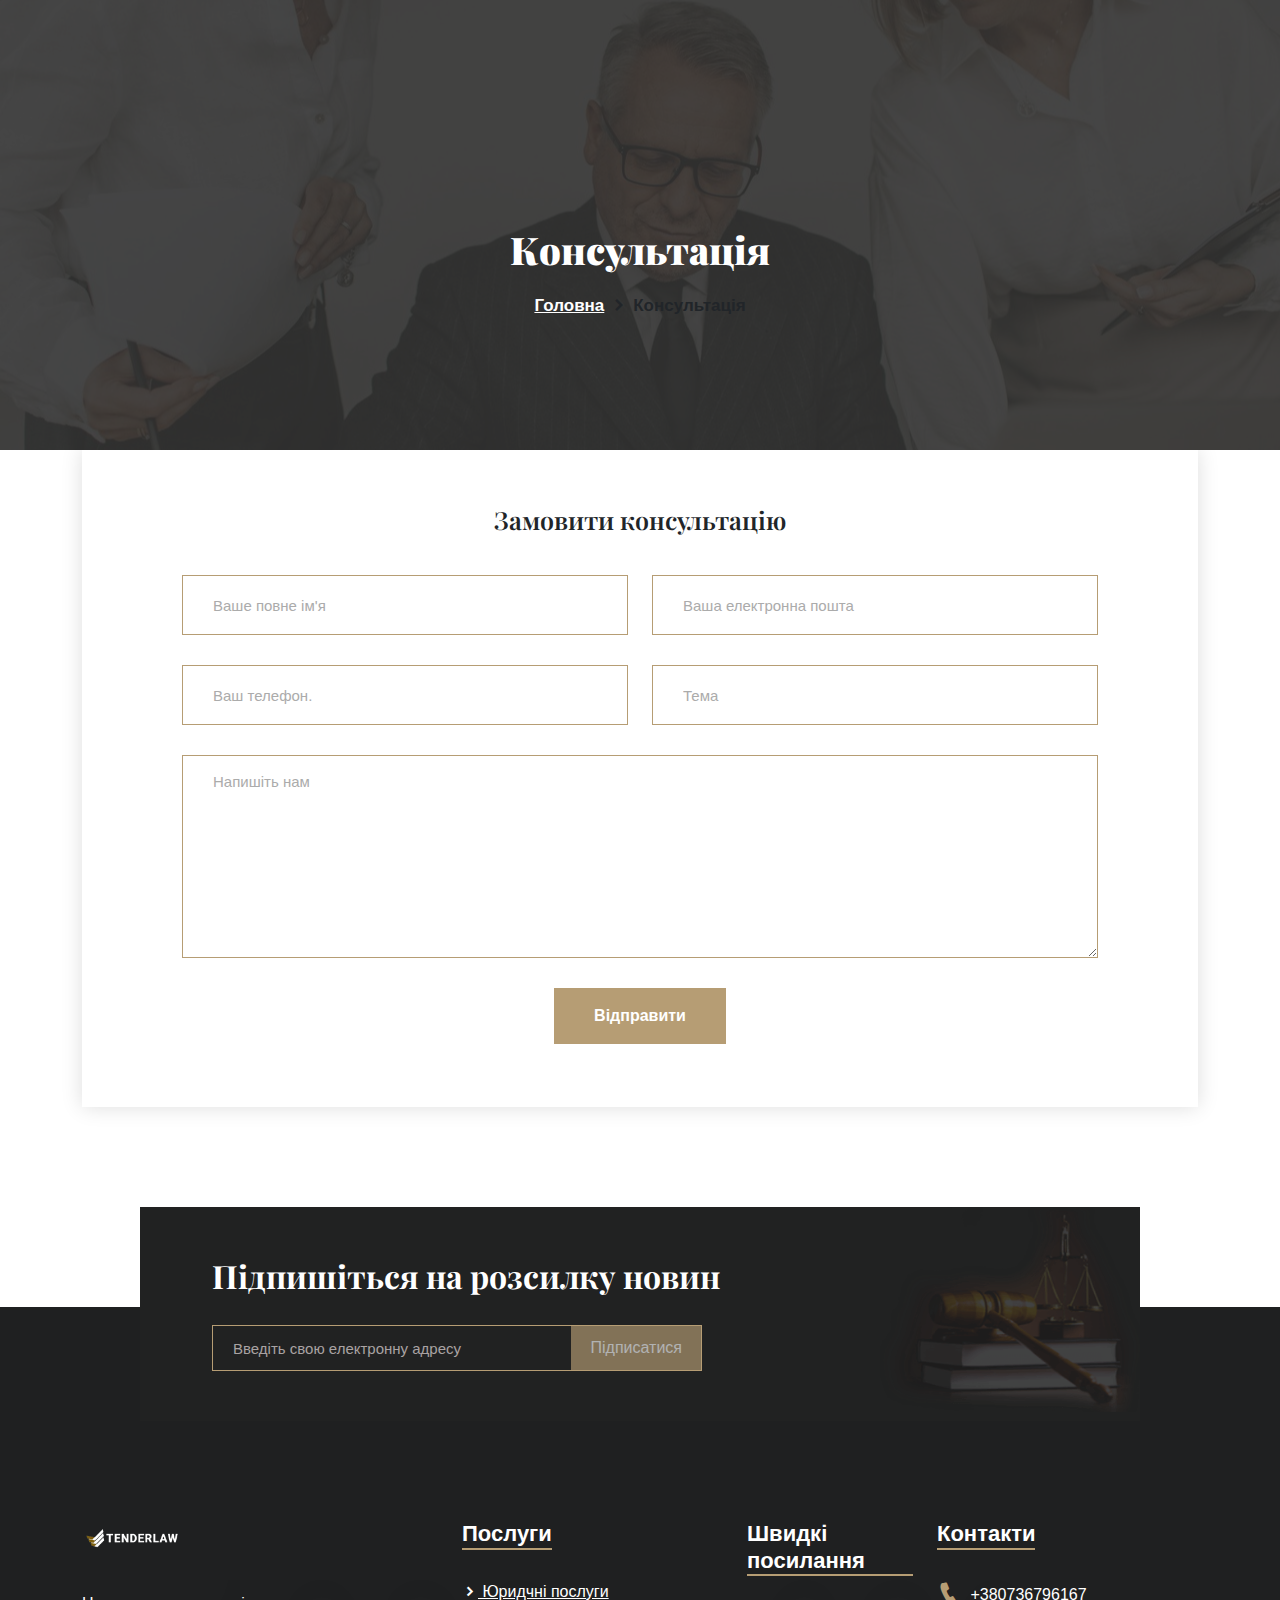
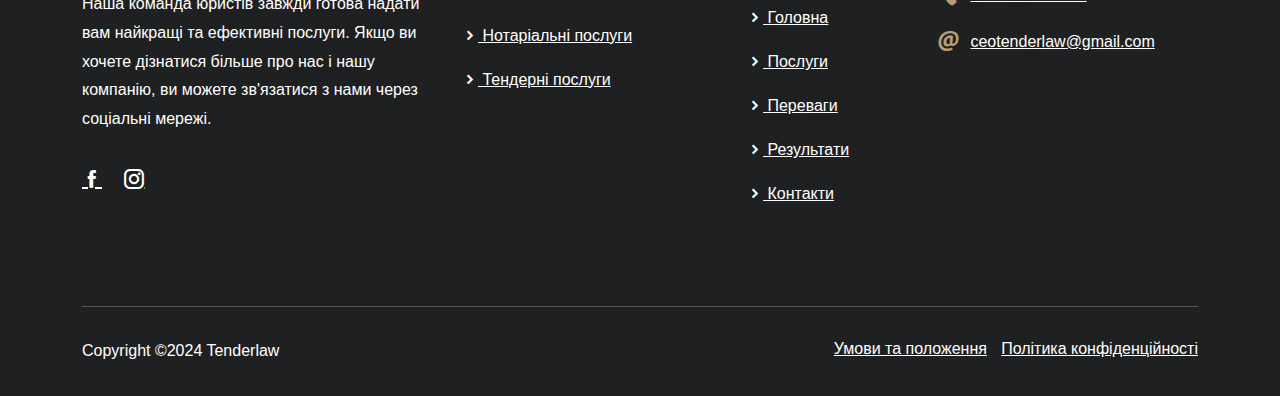
==== commit e334ea1e: "footer fix" ====
--- a/appointment.html
+++ b/appointment.html
@@ -422,7 +422,7 @@
                                     </li>
                                     <li>
                                         <i class="icofont-at"></i>
-                                        <a href="mailto:ceotenderlaw@gmail.com">mailto:ceotenderlaw@gmail.com</a>
+                                        <a href="mailto:ceotenderlaw@gmail.com">ceotenderlaw@gmail.com</a>
                                     </li>
                                 </ul>
                             </div>
--- a/styles.css
+++ b/styles.css
@@ -119,4 +119,29 @@
 
 .expertise-item p {
     color: #fff !important;
-}+}
+
+.state-procurement-content ul li {
+    list-style-type: none;
+    display: block;
+    font-size: 18px;
+    font-weight: 600;
+    color: #111111;
+    margin-bottom: 12px;
+}
+
+.state-procurement-content ul li i{
+    color: #b69d74;
+    margin-right: 10px;
+    font-size: 25px;
+    position: relative;
+    top: 2px;
+}
+
+.state-procurement-content .contact-btn {
+    background-color: #b69d74;
+    color: #fff;
+    border: 0;
+    padding: 11px 20px;
+}
+
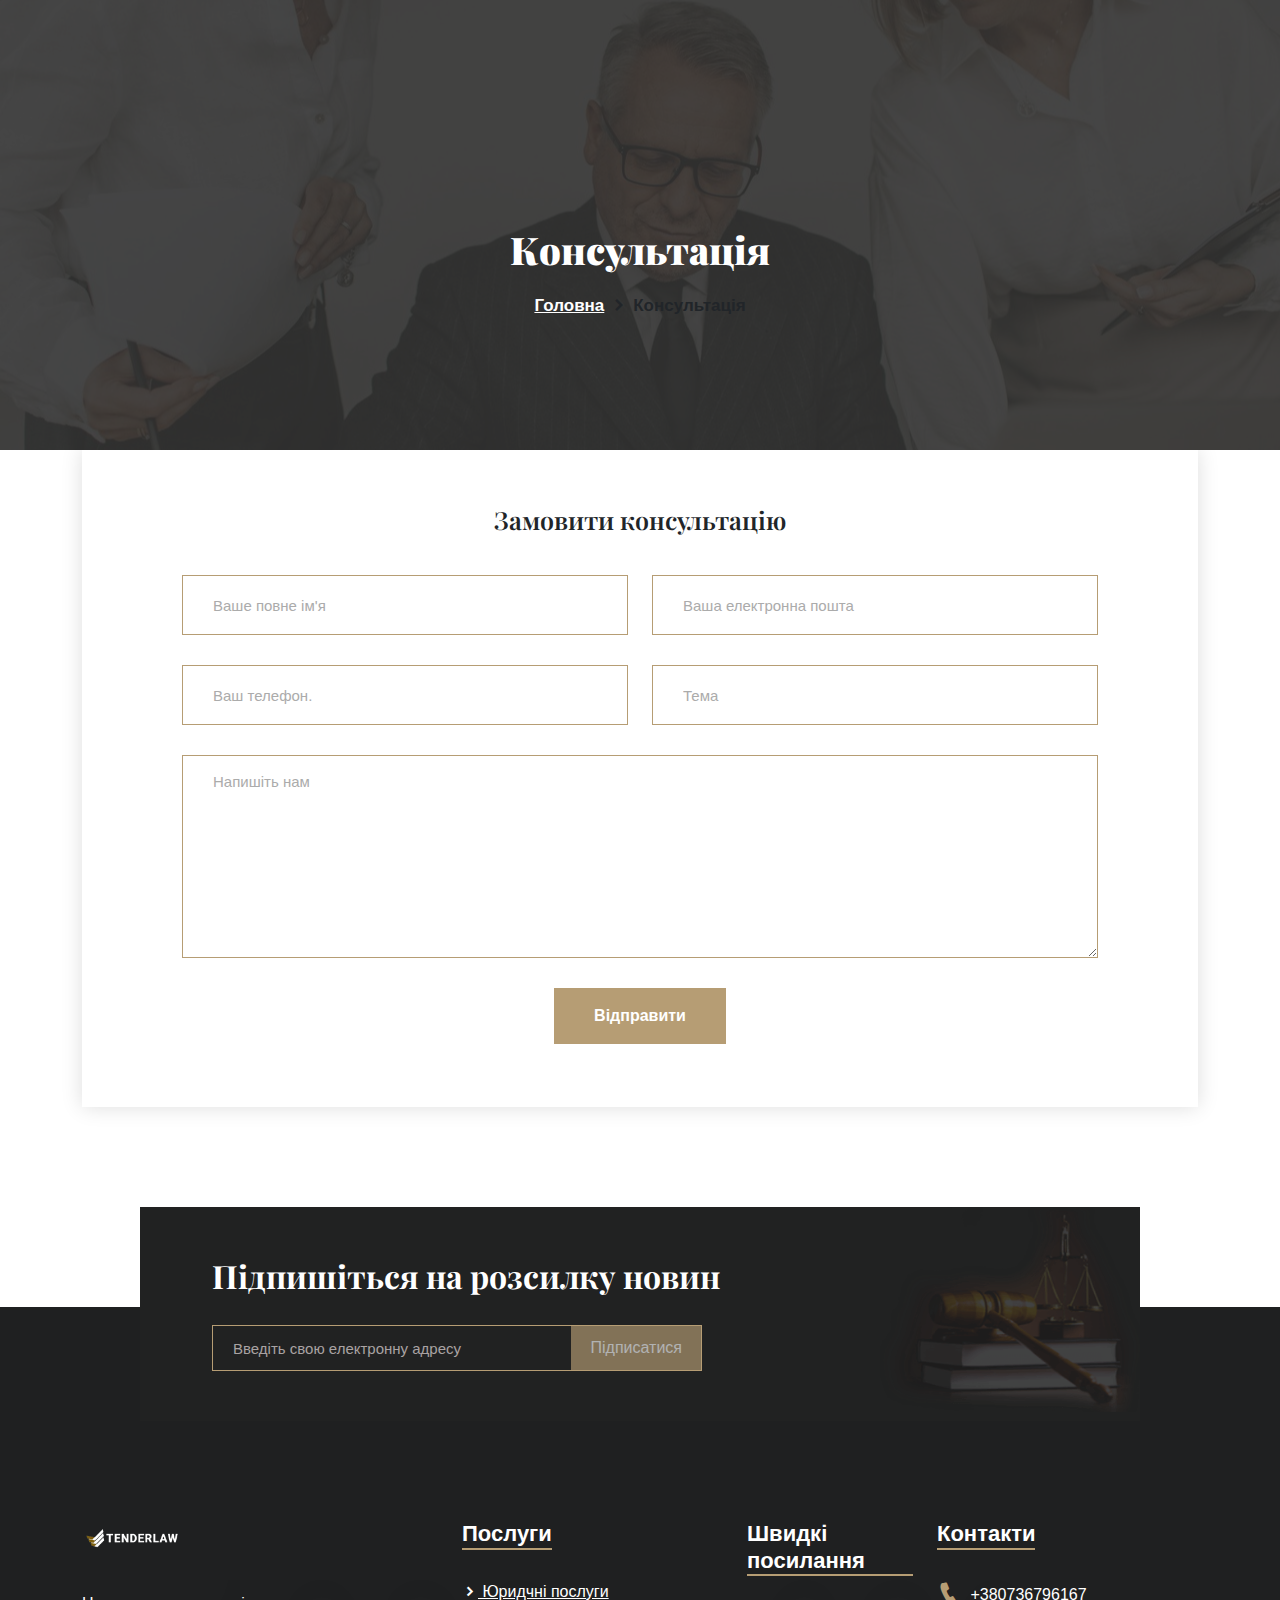
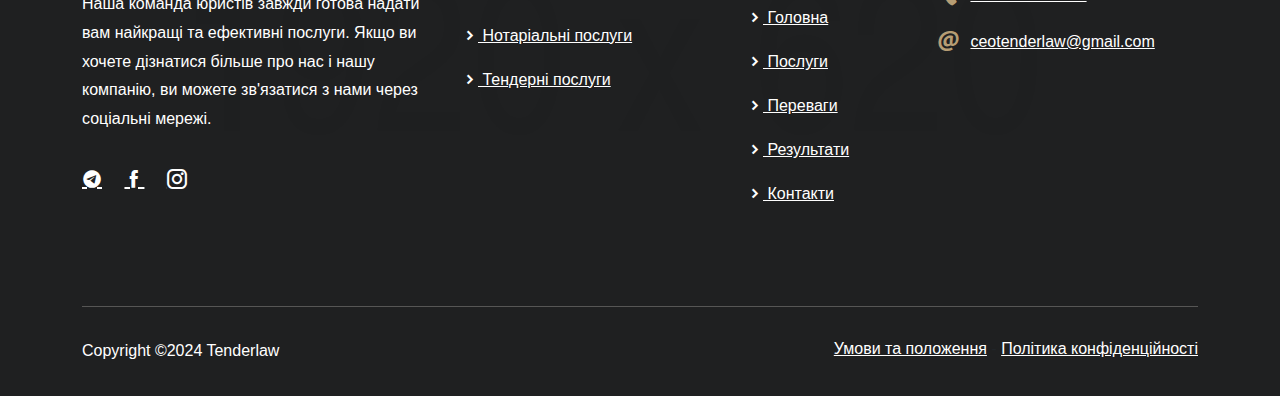
==== commit 59493e8f: "footer fix 2" ====
--- a/appointment.html
+++ b/appointment.html
@@ -320,11 +320,11 @@
                                 <p>
                                     Наша команда юристів завжди готова надати вам найкращі та ефективні послуги. Якщо ви хочете дізнатися більше про нас і нашу компанію, ви можете зв'язатися з нами через соціальні мережі.</p>
                                 <ul>
-                                    <!-- <li>
-                                        <a href="https://www.youtube.com/" target="_blank">
-                                            <i class="icofont-youtube-play"></i>
-                                        </a>
-                                    </li> -->
+                                    <li>
+                                        <a href="https://t.me/tenderlaw_ua" target="_blank">
+                                            <i class="icofont-telegram"></i>
+                                        </a>
+                                    </li>
                                     <li>
                                         <a href="https://www.facebook.com/people/Tenderlaw/" target="_blank">
                                             <i class="icofont-facebook"></i>
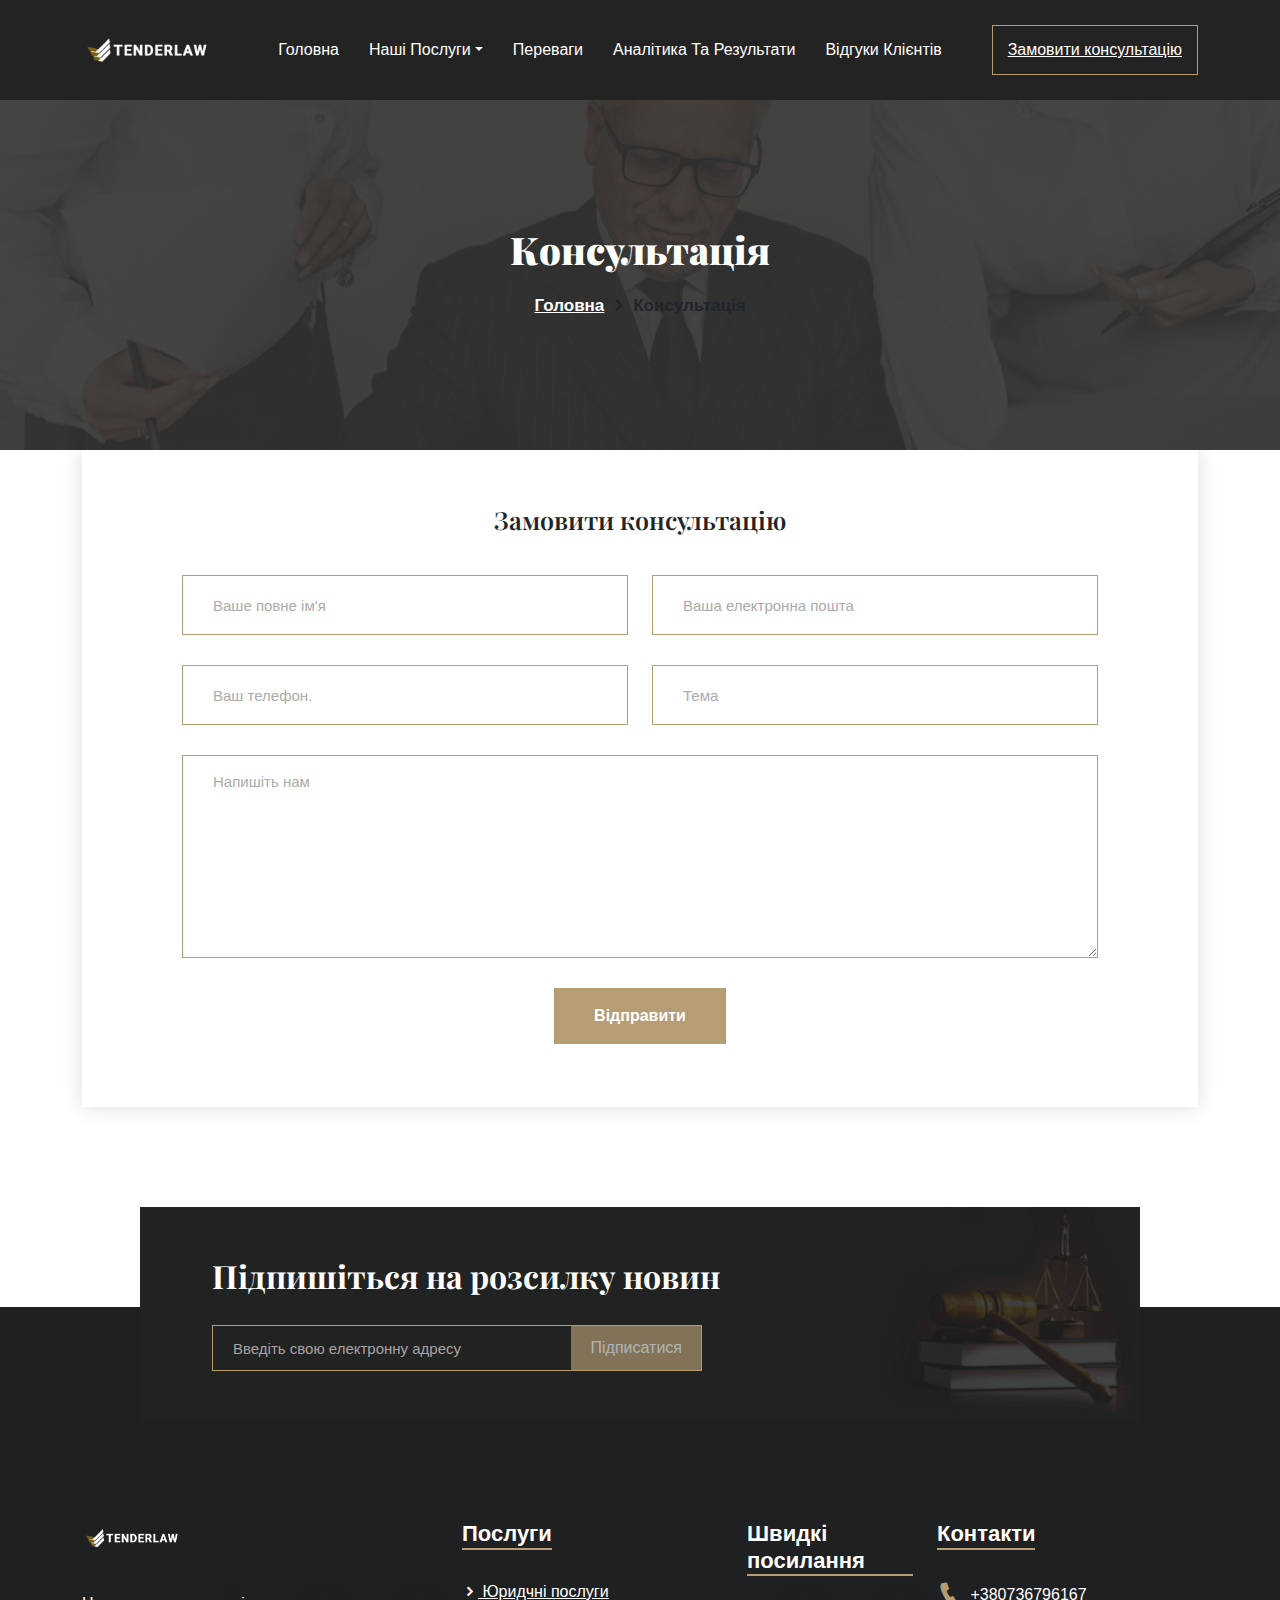
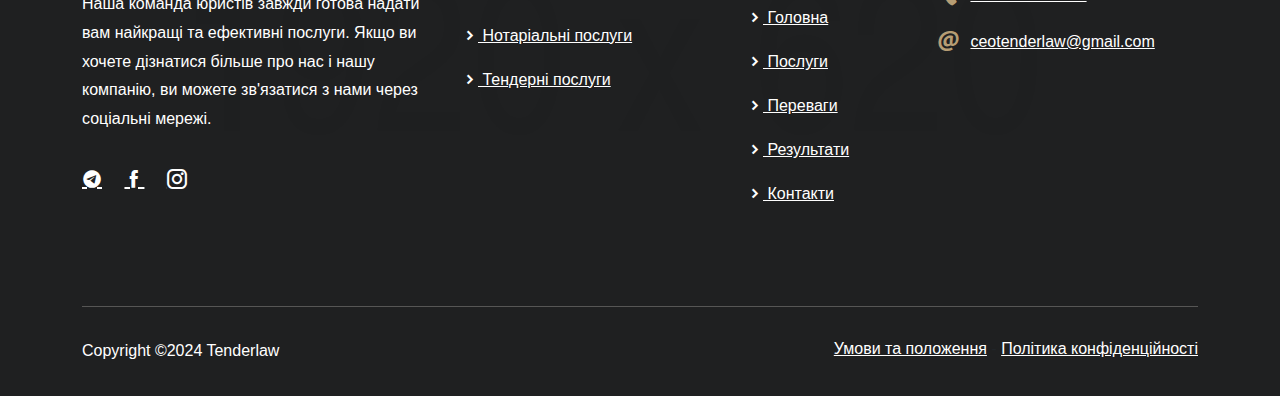
==== commit 9dac5ec4: "fix contact" ====
--- a/appointment.html
+++ b/appointment.html
@@ -89,15 +89,63 @@
         <!-- End Preloader -->
 
         <!-- Navbar -->
-        <div class="mobile-nav">
-            <a href="index.html" class="logo">
-                <img src="assets/img/logo.png" alt="Logo">
-            </a>
-            <a href="tel:+380736796167"><img src="img/icons/phone-call.png" class="logo" style="position: absolute;height: 25px;width: 25px;top: 15px;right: 15px;left: 75%;"/></a>
-            <a href="mailto:ceotenderlaw@gmail.com "><img src="img/icons/email.png" class="logo" style="position: absolute;height: 25px;width: 25px;top: 15px;right: 15px;left: 64%;"/></a>
+        <div class="navbar-area fixed-top">
+            <!-- Menu For Mobile Device -->
+            <div class="mobile-nav">
+                <a href="index.html" class="logo">
+                    <img src="assets/img/logo.png" alt="Logo">
+                </a>
+                <a href="tel:+380736796167"><img src="img/icons/phone-call.png" class="logo" style="position: absolute;height: 25px;width: 25px;top: 15px;right: 15px;left: 75%;"/></a>
+                <a href="mailto:ceotenderlaw@gmail.com "><img src="img/icons/email.png" class="logo" style="position: absolute;height: 25px;width: 25px;top: 15px;right: 15px;left: 64%;"/></a>
+            </div>
+
+            <!-- Menu For Desktop Device -->
+            <div class="main-nav">
+                <div class="container">
+                    <nav class="navbar navbar-expand-md navbar-light">
+                        <a class="navbar-brand" href="index.html">
+                            <img src="assets/img/logo.png" alt="Logo">
+                        </a>
+                        <div class="collapse navbar-collapse mean-menu" id="navbarSupportedContent">
+                            <ul class="navbar-nav">
+                                <li class="nav-item">
+                                    <a href="#" class="nav-link">Головна</a>
+
+                                </li>
+                                 <li class="nav-item">
+                                    <a href="about.html" class="nav-link dropdown-toggle">Наші Послуги</a>
+                                    <ul class="dropdown-menu">
+                                        <li class="nav-item">
+                                            <a href="tender.html" class="nav-link">Тендерні</a>
+                                        </li>
+                                        <li class="nav-item">
+                                            <a href="legal.html" class="nav-link">Юридичні</a>
+                                        </li>
+                                        <li class="nav-item">
+                                            <a href="notary.html" class="nav-link">Нотаріальні</a>
+                                        </li>
+                                    </ul>
+                                </li>
+                                <li class="nav-item">
+                                    <a href="about.html" class="nav-link">Переваги</a>
+                                </li>
+                                <li class="nav-item">
+                                    <a href="about.html" class="nav-link">Аналітика та результати</a>
+                                </li>
+                                <li class="nav-item">
+                                    <a href="about.html" class="nav-link">Відгуки клієнтів</a>
+                                </li>               
+                            </ul> 
+                            <div class="side-nav">
+                                <a href="appointment.html">Замовити консультацію</a>
+                            </div>
+                        </div>
+                    </nav>
+                </div>
+            </div>
         </div>
         <!-- End Navbar -->
-        <!-- End Navbar -->
+
 
         <!-- Page Title -->
         <div class="page-title-area title-img-one">
@@ -232,9 +280,7 @@
         <div class="contact-form contact-form-two contact-form-three">
             <div class="container">
                 <div class="contact-wrap">
-                    <form id="contactForm" class=""   action="https://formcarry.com/s/H1ct2k7RuKK"
-                    method="POST"
-                    enctype="multipart/form-data">
+                    <form id="contactForm" class="" action="https://formcarry.com/s/H1ct2k7RuKK" method="POST" enctype="multipart/form-data">
                         <h2>Замовити консультацію</h2>
                         <div class="row">
                             <div class="col-sm-6 col-lg-6">
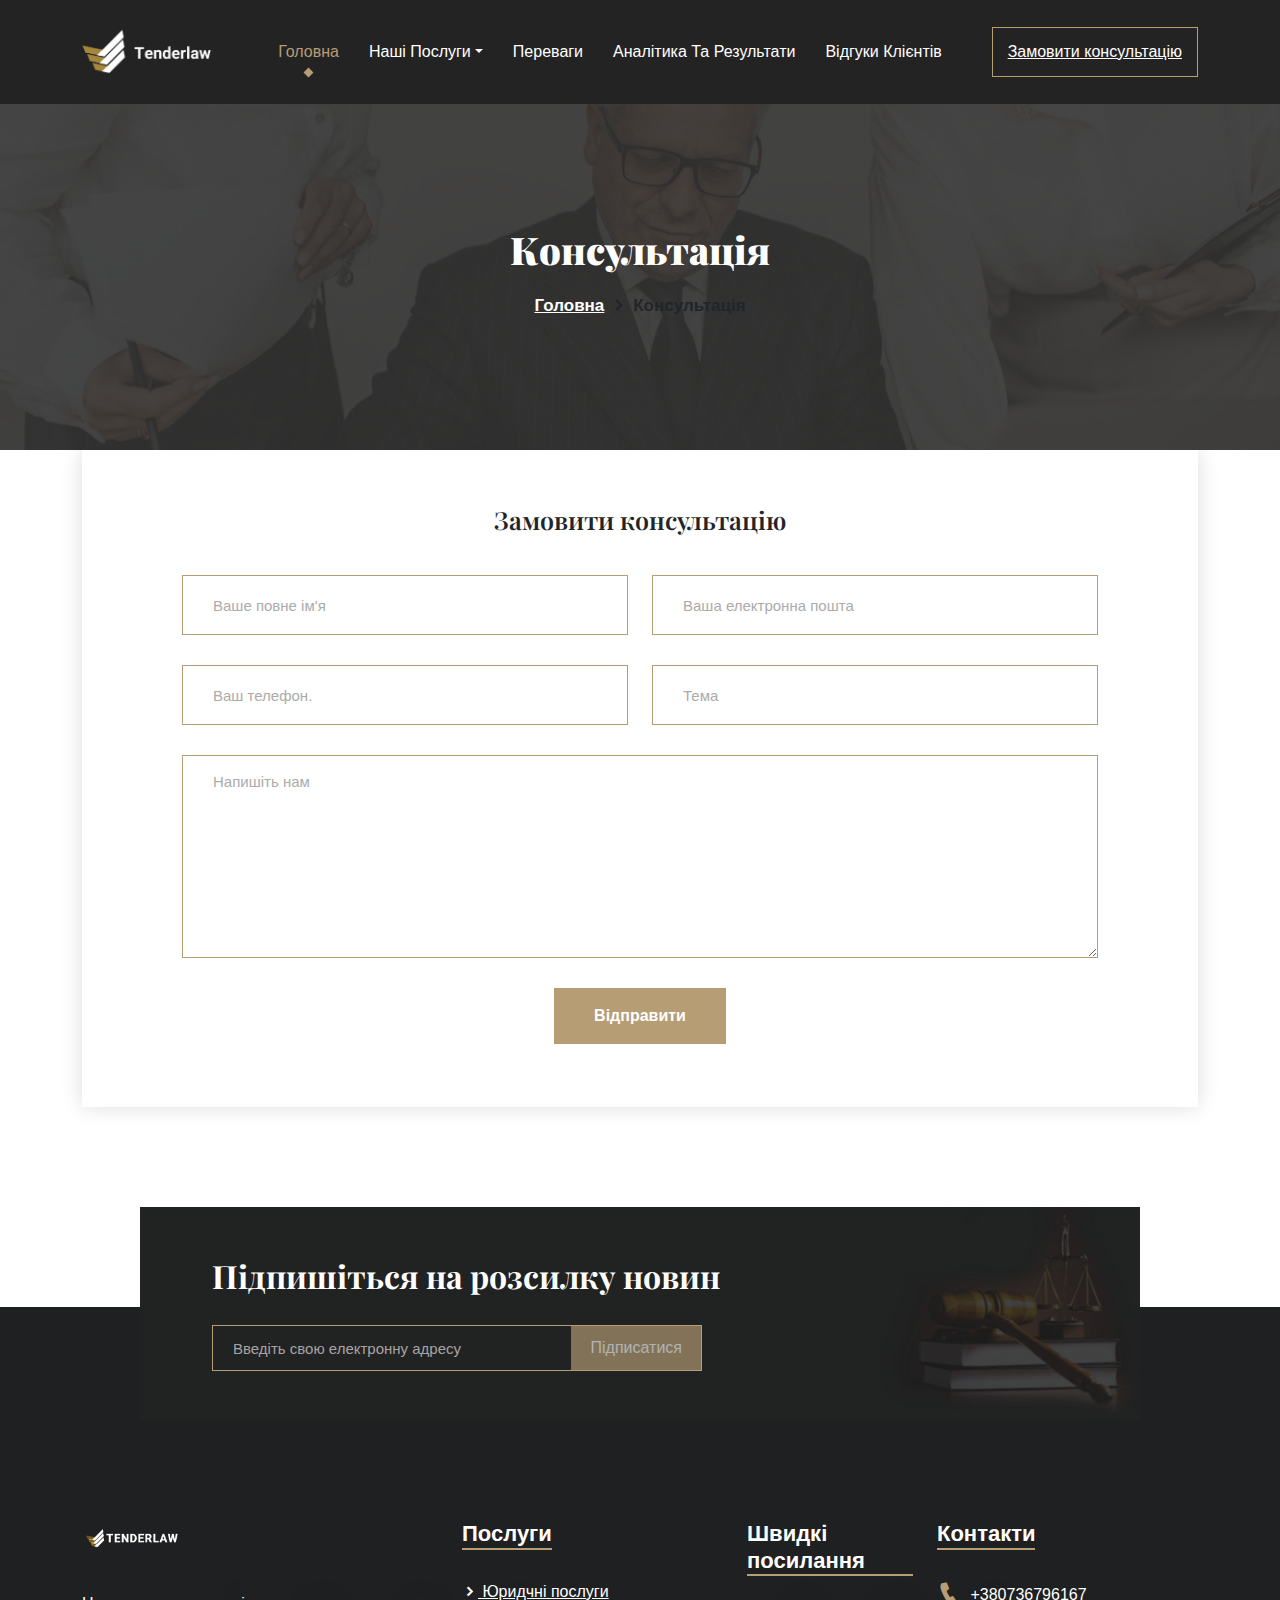
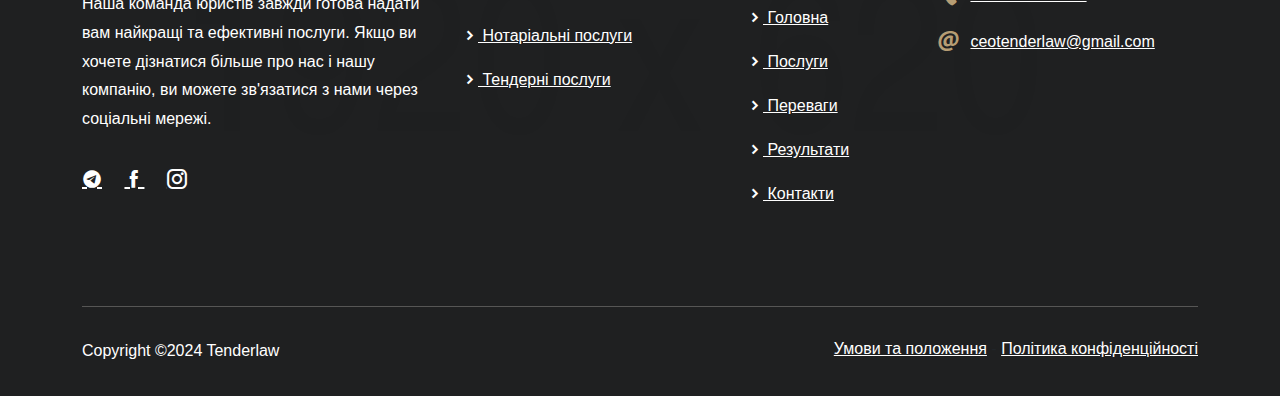
==== commit be1bedd1: "new logo" ====
--- a/appointment.html
+++ b/appointment.html
@@ -89,14 +89,16 @@
         <!-- End Preloader -->
 
         <!-- Navbar -->
+
         <div class="navbar-area fixed-top">
             <!-- Menu For Mobile Device -->
             <div class="mobile-nav">
                 <a href="index.html" class="logo">
-                    <img src="assets/img/logo.png" alt="Logo">
+                    <img src="img/logomob.png" alt="Logo">
                 </a>
                 <a href="tel:+380736796167"><img src="img/icons/phone-call.png" class="logo" style="position: absolute;height: 25px;width: 25px;top: 15px;right: 15px;left: 75%;"/></a>
                 <a href="mailto:ceotenderlaw@gmail.com "><img src="img/icons/email.png" class="logo" style="position: absolute;height: 25px;width: 25px;top: 15px;right: 15px;left: 64%;"/></a>
+                <a href="https://t.me/tenderlaw_ua"><img src="img/icons/telegram.png" class="logo" style="position: absolute;height: 25px;width: 25px;top: 15px;right: 15px;left: 53%;"/></a>
             </div>
 
             <!-- Menu For Desktop Device -->
@@ -104,12 +106,12 @@
                 <div class="container">
                     <nav class="navbar navbar-expand-md navbar-light">
                         <a class="navbar-brand" href="index.html">
-                            <img src="assets/img/logo.png" alt="Logo">
+                            <img src="img/logomob.png" alt="Logo">
                         </a>
                         <div class="collapse navbar-collapse mean-menu" id="navbarSupportedContent">
                             <ul class="navbar-nav">
                                 <li class="nav-item">
-                                    <a href="#" class="nav-link">Головна</a>
+                                    <a href="#" class="nav-link active">Головна</a>
 
                                 </li>
                                  <li class="nav-item">
--- a/styles.css
+++ b/styles.css
@@ -113,9 +113,9 @@
     top: -75px;
 }
 
-#chat-widget-push-to-talk {
+/* #chat-widget-push-to-talk {
     bottom: 85px !important;
-}
+} */
 
 .expertise-item p {
     color: #fff !important;
